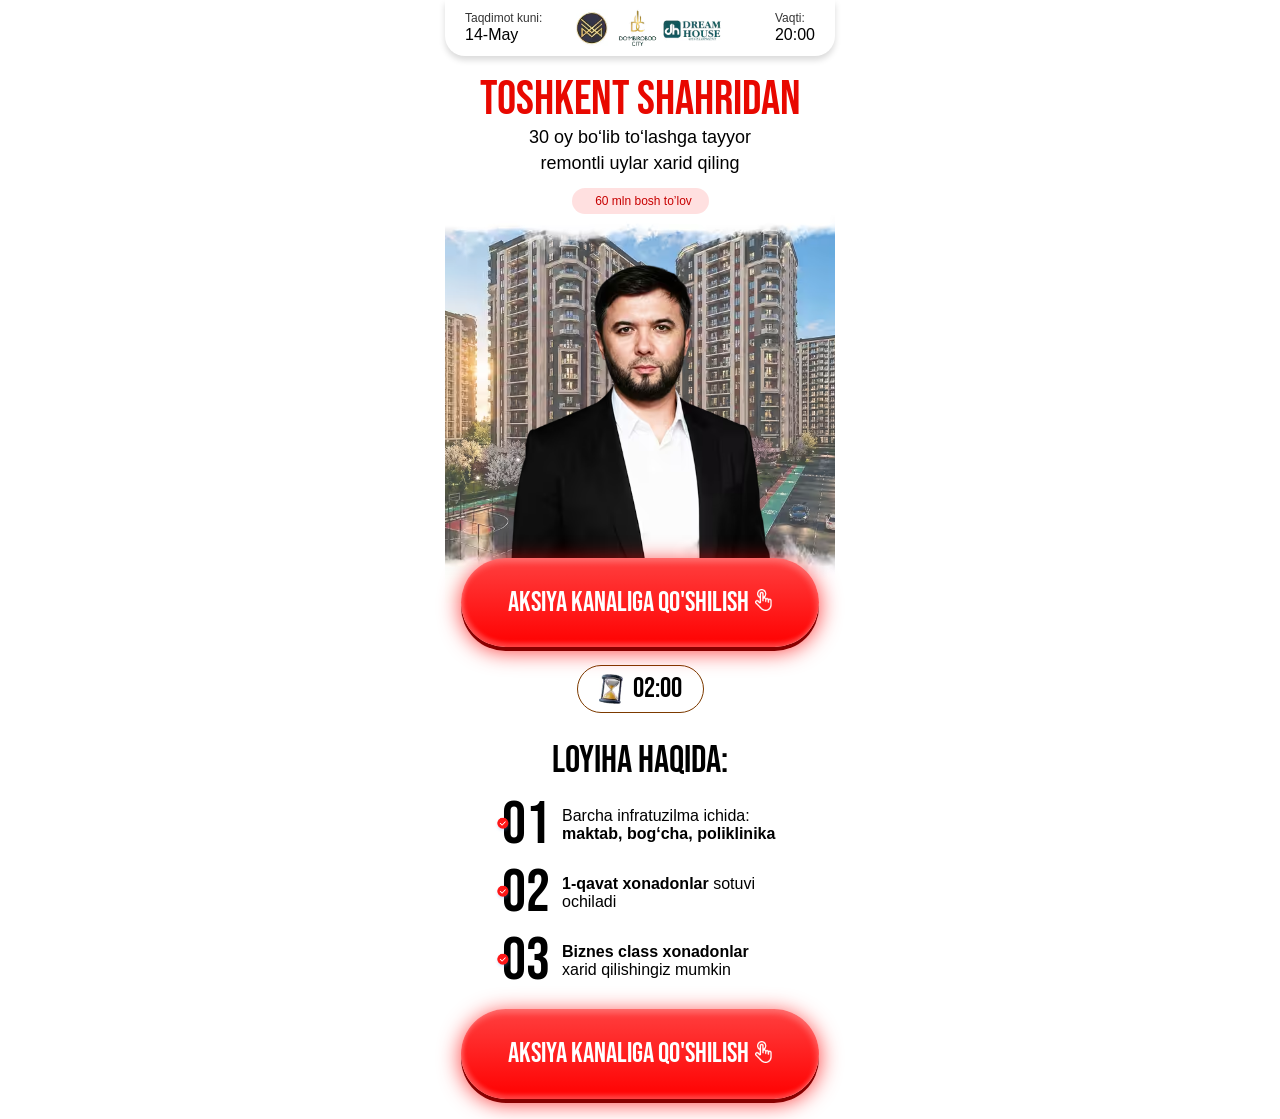
==== index.html @ 11fc129f "add" ====
<!DOCTYPE html>
<html lang="uz">

<head>

    <meta charset="UTF-8">
    <meta name="viewport" content="width=device-width, initial-scale=1.0">
    <title>Toshkent Qurilish</title>
    <style>
       body { font-family: "Inter", sans-serif } * { padding: 0; margin: 0; box-sizing: border-box } .webinar { max-width: 390px; width: 100%; margin: 0 auto; text-align: center; padding-bottom: 20px } .webinar__head { display: flex; align-items: center; justify-content: space-between; background-color: white; box-shadow: 0px 4px 6.6px 0px #00000026; border-bottom-right-radius: 20px; border-bottom-left-radius: 20px; padding: 9px 20px; margin-left: auto; margin-right: auto; margin-bottom: clamp(18px, 6.4vw, 20px) } .webinar__date { display: flex; flex-direction: column; align-items: start; gap: 2px; } .webinar__date-text { font-weight: 500; font-size: clamp(13px, 3.6vw, 16px) } .webinar__date-subtext { font-weight: 400; font-size: 12px; line-height: 100%; color: #000000CC; } .webinar__title { font-family: "Bebas Neue", sans-serif; font-weight: 400; font-size: clamp(44px, 13.7vw, 48px); line-height: 100%; color: #E80800; } .webinar__text { font-weight: 500; font-size: 18px; line-height: 145%; text-align: center; margin-bottom: 12px; } .webinar__subtext { font-family: Montserrat, sans-serif; font-weight: 500; font-size: 12px; line-height: 22px; position: relative; z-index: 11; padding: 2px 4px 2px 11px; margin-left: auto; margin-right: auto; margin-bottom: 25px; text-align: center; color: #C70000; max-width: 137px; width: 100%; background-color: rgba(255, 51, 51, 0.15); border-radius: 14px; } .webinar__bg-wrap { position: relative } .webinar__bg { position: absolute; left: 50%; transform: translateX(-50%); top: -10%; width: 100%; height: auto } .webinar__speaker { width: clamp(242px, 71.5vw, 279px); height: auto; display: flex; margin: 0 auto; position: relative; z-index: 1 } .webinar__cta img {margin-top: -4px;} .webinar__cta { display: flex; align-items: center; gap: 6px; border: none; cursor: pointer; position: relative; z-index: 1; font-family: "Bebas Neue", sans-serif; font-weight: 400; font-size: clamp(24px, 8.2vw, 28px); line-height: 106%; padding: clamp(22px, 7.7vw, 30px) clamp(14px, 5.1vw, 20px); background: linear-gradient(180deg, #FF4040 0%, #FF0000 100%); display: flex; max-width: clamp(280px, 91.8vw, 358px); width: 100%; justify-content: center; color: #fff; box-shadow: 0px 4px 0px 0px #880000,0px 4px 22.5px 0px #FF0000CC,2px -4px 4px 0px #FFFFFF40 inset,-2px 4px 6.8px 0px #FFFFFF40 inset; text-decoration: none; margin: clamp(-40px, -10.3vw, -30px) auto clamp(12px, 4.6vw, 18px); border-radius: 99px } .webinar__timer-wrap { display: inline-flex; align-items: center; justify-content: center; padding: clamp(6px, 2.1vw, 8px) clamp(14px, 5.4vw, 21px); border: 1px solid #7C3A00; border-radius: 99px; gap: clamp(7px, 2.6vw, 10px); margin-bottom: clamp(12px, 4.6vw, 28px) } .webinar__timer { font-family: "Bebas Neue", sans-serif; font-weight: 400; font-size: clamp(22px, 7.2vw, 28px); line-height: 100% } .webinar__title2 { font-family: "Bebas Neue", sans-serif; font-weight: 400; font-size: clamp(32px, 10.7vw, 38px); line-height: 106%; margin-bottom: clamp(12px, 4.6vw, 14px) } .webinar__list { text-align: left; list-style: none; display: flex; flex-direction: column; gap: 8px; margin-bottom: clamp(12px, 4.6vw, 18px) } .webinar__item { display: flex; align-items: center; gap: clamp(8px, 3.1vw, 12px); max-width: clamp(230px, 74.9vw, 292px); width: 100%; margin: 0 auto; } .webinar__item span { display: flex; align-items: center; } .webinar__item span img { width: 18px; height: 18px; margin-right: -10px; position: relative; z-index: 4; } .webinar__item span h3 { font-family: "Bebas Neue", sans-serif; font-weight: 400; font-size: 60px; line-height: 100%; letter-spacing: -5%; } .webinar__item-icon { width: clamp(32px, 10.3vw, 40px); height: clamp(32px, 10.3vw, 40px); flex-shrink: 0 } .webinar__item-text { font-size: clamp(13px, 3.6vw, 16px) }
    </style>
    <link rel="stylesheet" href="./css/main.css" media="print" onload="this.media='all'" />
    <noscript>
        <link rel="stylesheet" href="./css/main.css" />
    </noscript>

</head>

<body>
    <main class="webinar">
        <div class="webinar__head">
            <div class="webinar__date">
                <p class="webinar__date-subtext">Taqdimot kuni:</p>
                <p class="webinar__date-text">14-May</p>
            </div>
            <img src="./images/logo.avif" style="margin-left: -20px;" loading="lazy" decoding="async" width="145" height="38" alt="logo">
            <div class="webinar__date">
                <p class="webinar__date-subtext">Vaqti:</p>
                <p class="webinar__date-text">20:00</p>
            </div>
        </div>
        <h1 class="webinar__title">toshkent shahridan</h1>
        <p class="webinar__text">30 oy bo‘lib to‘lashga tayyor <br> remontli uylar xarid qiling</p>
        <p class="webinar__subtext">60 mln bosh to’lov</p>
        <div class="webinar__bg-wrap">
            <img class="webinar__bg" src="./images/bg.avif" alt="bg" loading="lazy" decoding="async" width="390"
                height="355">
            <img class="webinar__speaker" src="./images/speaker.avif" alt="speaker" loading="lazy" decoding="async"
                width="279" height="321">
        </div>
        <button class="webinar__cta webinar-cta">
            Aksiya kanaliga qo'shilish
            <img src="./images/cursor.png" loading="lazy" decoding="async" width="17" height="22" alt="cursor">
        </button>
        <div class="webinar__timer-wrap">
            <img src="./images/timer.avif" alt="timer" loading="lazy" decoding="async" width="24" height="30">
            <p class="webinar__timer" id="timer">02:00</p>
        </div>
        <h2 class="webinar__title2">Loyiha haqida:</h2>
        <ul class="webinar__list">
            <li class="webinar__item">
                <span>
                    <img src="./images/tick.png" loading="lazy" decoding="async" width="13" height="13" alt="tick">
                    <h3>01</h3>
                </span>
                <p class="webinar__item-text">Barcha infratuzilma ichida: <br> <b>maktab, bog‘cha, poliklinika</b></p>
            </li>
            <li class="webinar__item">
                <span>
                    <img src="./images/tick.png" loading="lazy" decoding="async" width="13" height="13" alt="tick">
                    <h3>02</h3>
                </span>
                <p class="webinar__item-text"><b>1-qavat xonadonlar</b> sotuvi <br> ochiladi</p>
            </li>
            <li class="webinar__item">
                <span>
                    <img src="./images/tick.png" loading="lazy" decoding="async" width="13" height="13" alt="tick">
                    <h3>03</h3>
                </span>
                <p class="webinar__item-text"><b>Biznes class xonadonlar</b> <br> xarid qilishingiz mumkin </p>
            </li>
        </ul>
         <button style="margin: 0 auto 0;" class="webinar__cta webinar-cta">
            Aksiya kanaliga qo'shilish
            <img src="./images/cursor.png" loading="lazy" decoding="async" width="17" height="22" alt="cursor">
        </button>
    </main>

    <div id="registrationModal" class="homeModal" style="display:none">
        <div class="homeModalOverlay"></div>
        <div class="homeFormContainer">
            <button class="closeButton" id="closeModalBtn">
                <svg xmlns="http://www.w3.org/2000/svg" width="16" height="16" viewBox="0 0 12 12" fill="none">
                    <path d="M1 11L11 1M1 1.00001L11 11" stroke="currentColor" stroke-width="1.5" stroke-linecap="round"/>
                </svg>
            </button>
            <div class="homeFormTop">
                <h1 class="homeFormTopTitle">Davom etish uchun telefon <br> raqamingizni qoldiring</h1>
            </div>
            <form id="registrationForm" name="contact-form">
                <div class="HomeFormRow">
                    <label class="HomeFormRowLabel" for="phone">Telefon raqamingiz:</label>
                    <div class="phone-input-container">
                        <button type="button" class="selected-country" id="selectedCountry">
                            <span class="selected-flag" id="selectedCountryFlag">🇺🇿</span>
                            <svg id="dropdownIcon" xmlns="http://www.w3.org/2000/svg" width="16" height="16" viewBox="0 0 24 24" fill="none" stroke="currentColor" stroke-width="2" stroke-linecap="round" stroke-linejoin="round">
                                <polyline points="6 9 12 15 18 9"></polyline>
                            </svg>
                            <span class="selected-code" id="selectedCountryCodeText">+998</span>
                        </button>
                        <div class="country-dropdown" id="countryDropdown" style="display:none"></div>
                        <div class="phone-field">
                            <input class="HomeFormRowInput phone-input" type="tel" id="phone" name="phone" inputmode="numeric" placeholder="88 888 88 88" autocomplete="tel" style="border:0;background:transparent;padding-left:5px">
                        </div>
                    </div>
                    <p class="homeFormErrorText" id="phoneError" style="display:none">❌ Telefon raqam mos emas!</p>
                </div>
                <button type="submit" class="HomeFormBtn" id="submitBtn">DAVOM ETISH</button>
            </form>
        </div>
    </div>

    <script src="./js/phoneFormatter.js" defer></script>
    <script src="./js/app.js" defer></script>
</body>

</html>
---- css/main.css ----
@font-face { font-family: 'Bebas Neue'; font-style: normal; font-weight: 400; font-display: swap; src: url(../fonts/BebasNeue-Regular.subset-AZa-z-0-9-punct-percent.woff2) format('woff2') } .homeModal, .homeModalOverlay { position: fixed; top: 0; height: 100vh; width: 100%; left: 0; } .homeModal { z-index: 30; justify-content: center; align-items: center; display: flex; } .homeModalOverlay { background-color: rgba(0, 0, 0, 0.3); backdrop-filter: blur(5px); } .homeFormContainer { position: relative; z-index: 30; background-color: #fff; color: #000; border-radius: 8px; padding: 20px 40px 40px; width: 100%; max-width: 520px; box-shadow: 0 4px 12px rgba(0, 0, 0, 0.1); margin: 0 20px; position: fixed; top: 50%; left: 50%; transform: translate(-50%, -50%); } .homeFormTop { display: flex; justify-content: space-between; } .homeFormTopTitle { font-family: Inter, sans-serif; font-size: clamp(21px, 6.6vw, 24px); margin: 0 0 20px; color: #000; font-weight: 600; text-align: center; margin-left: auto; margin-right: auto; } .closeButton { background: 0 0; border: none; cursor: pointer; padding: 4px; justify-content: center; align-items: center; display: flex; position: absolute; top: 20px; right: 20px; color: #000; } .homeFormErrorText { color: #e53e3e; margin-bottom: 12px; font-size: 14px; font-family: system-ui, -apple-system, BlinkMacSystemFont, "Segoe UI", sans-serif; padding-top: 5px; padding-bottom: 5px; } .HomeFormRowInput, .HomeFormRowLabel { font-family: system-ui, -apple-system, BlinkMacSystemFont, "Segoe UI", sans-serif; font-size: 18px; } .HomeFormRow { margin-bottom: 20px; } .HomeFormRowLabel { display: block; margin-bottom: 6px; color: #000; } .HomeFormRowInput { width: 100%; padding: 10px 16px; border: 1px solid #c9c9c9; min-height: 48px; background-color: #f3f7f8; border-radius: 6px; font-weight: 400; outline: 0; height: 50px; transition: border-color 0.2s; } .HomeFormRowInput:focus { border-color: #CA3400; } .HomeFormRowInput::placeholder { color: #aaa; } .HomeFormBtn { font-family: sans-serif; height: 60px; width: 100%; cursor: pointer; border-radius: 10px; background: linear-gradient(135deg, #FF4B2B 0%, #FF416C 100%); transition: 0.3s; font-weight: 700; font-size: 28px; color: white; text-transform: uppercase; border: none; position: relative; display: flex; align-items: center; justify-content: center; } .phone-input-container { display: flex; align-items: center; position: relative; border: 1px solid #c9c9c9; background-color: transparent; border-radius: 6px; } .phone-input-container:focus { border-color: #e71f1f; } .selected-code { display: flex; margin-left: 10px; } .country-selector { position: relative; margin-right: 10px; } .selected-country { color: #000; display: flex; align-items: center; padding: 10px; padding-right: 0; border-radius: 6px; cursor: pointer; min-height: 50px; font-family: sans-serif !important; font-size: 18px; font-weight: 400 !important; min-width: max-content; border: none; background-color: transparent; } .country-dropdown { position: absolute; top: 110%; left: 0; width: 100%; background-color: #fff; border: 1px solid #c9c9c9; border-radius: 6px; box-shadow: 0 4px 12px rgba(0, 0, 0, 0.1); z-index: 40; max-height: 200px; overflow-y: auto; font-family: sans-serif !important; font-weight: 400 !important; } .country-option { display: flex; justify-content: space-between; align-items: center; padding: 10px; cursor: pointer; font-family: sans-serif; font-weight: 400 !important; } .country-option:hover { background-color: #f3f7f8; } .country-option.selected { background-color: #e6f0fa; } @media screen and (max-width: 768px) { .homeFormContainer { max-width: 100%; padding: 80px 20px 20px; margin: 0; border-radius: 6px; height: 100vh; } .homeFormTopTitle { text-align: center; max-width: 408px; margin-left: auto; margin-right: auto; font-weight: 700; margin-bottom: 15px; } .homeFormTop { flex-direction: column; align-items: flex-start; } .closeButton { width: 100%; height: 50px; background-color: #000; color: #fff; padding-right: 20px; top: 0; left: 0; justify-content: end; } .homeFormErrorText { font-size: 12px; margin-bottom: 8px; } .HomeFormRowLabel { margin-bottom: 6px; } .HomeFormRowInput { padding: 0 12px; min-height: 40px; background-color: transparent; } .HomeFormRowInput::placeholder { color: #a3a3a3; } .HomeFormBtn { font-size: 18px; font-weight: 700; margin-top: 24px; } } @media screen and (max-width: 480px) { .homeFormContainer { max-width: 100%; padding: 80px 20px 20px; margin: 0; border-radius: 6px; height: 100vh; } .homeFormTopTitle { text-align: center; margin: 0 auto 15px; } .homeFormErrorText { font-size: 12px; margin-bottom: 8px; } .HomeFormRowLabel { margin-bottom: 6px; } .HomeFormRowInput { padding: 0 12px; min-height: 40px; background-color: transparent; border-radius: 10px; } .HomeFormRowInput::placeholder { color: #a3a3a3; } .HomeFormBtn { font-size: 16px; padding: 10px 0; margin-top: 24px; height: 50px; } }
---- css/main.css ----
@font-face { font-family: 'Bebas Neue'; font-style: normal; font-weight: 400; font-display: swap; src: url(../fonts/BebasNeue-Regular.subset-AZa-z-0-9-punct-percent.woff2) format('woff2') } .homeModal, .homeModalOverlay { position: fixed; top: 0; height: 100vh; width: 100%; left: 0; } .homeModal { z-index: 30; justify-content: center; align-items: center; display: flex; } .homeModalOverlay { background-color: rgba(0, 0, 0, 0.3); backdrop-filter: blur(5px); } .homeFormContainer { position: relative; z-index: 30; background-color: #fff; color: #000; border-radius: 8px; padding: 20px 40px 40px; width: 100%; max-width: 520px; box-shadow: 0 4px 12px rgba(0, 0, 0, 0.1); margin: 0 20px; position: fixed; top: 50%; left: 50%; transform: translate(-50%, -50%); } .homeFormTop { display: flex; justify-content: space-between; } .homeFormTopTitle { font-family: Inter, sans-serif; font-size: clamp(21px, 6.6vw, 24px); margin: 0 0 20px; color: #000; font-weight: 600; text-align: center; margin-left: auto; margin-right: auto; } .closeButton { background: 0 0; border: none; cursor: pointer; padding: 4px; justify-content: center; align-items: center; display: flex; position: absolute; top: 20px; right: 20px; color: #000; } .homeFormErrorText { color: #e53e3e; margin-bottom: 12px; font-size: 14px; font-family: system-ui, -apple-system, BlinkMacSystemFont, "Segoe UI", sans-serif; padding-top: 5px; padding-bottom: 5px; } .HomeFormRowInput, .HomeFormRowLabel { font-family: system-ui, -apple-system, BlinkMacSystemFont, "Segoe UI", sans-serif; font-size: 18px; } .HomeFormRow { margin-bottom: 20px; } .HomeFormRowLabel { display: block; margin-bottom: 6px; color: #000; } .HomeFormRowInput { width: 100%; padding: 10px 16px; border: 1px solid #c9c9c9; min-height: 48px; background-color: #f3f7f8; border-radius: 6px; font-weight: 400; outline: 0; height: 50px; transition: border-color 0.2s; } .HomeFormRowInput:focus { border-color: #CA3400; } .HomeFormRowInput::placeholder { color: #aaa; } .HomeFormBtn { font-family: sans-serif; height: 60px; width: 100%; cursor: pointer; border-radius: 10px; background: linear-gradient(135deg, #FF4B2B 0%, #FF416C 100%); transition: 0.3s; font-weight: 700; font-size: 28px; color: white; text-transform: uppercase; border: none; position: relative; display: flex; align-items: center; justify-content: center; } .phone-input-container { display: flex; align-items: center; position: relative; border: 1px solid #c9c9c9; background-color: transparent; border-radius: 6px; } .phone-input-container:focus { border-color: #e71f1f; } .selected-code { display: flex; margin-left: 10px; } .country-selector { position: relative; margin-right: 10px; } .selected-country { color: #000; display: flex; align-items: center; padding: 10px; padding-right: 0; border-radius: 6px; cursor: pointer; min-height: 50px; font-family: sans-serif !important; font-size: 18px; font-weight: 400 !important; min-width: max-content; border: none; background-color: transparent; } .country-dropdown { position: absolute; top: 110%; left: 0; width: 100%; background-color: #fff; border: 1px solid #c9c9c9; border-radius: 6px; box-shadow: 0 4px 12px rgba(0, 0, 0, 0.1); z-index: 40; max-height: 200px; overflow-y: auto; font-family: sans-serif !important; font-weight: 400 !important; } .country-option { display: flex; justify-content: space-between; align-items: center; padding: 10px; cursor: pointer; font-family: sans-serif; font-weight: 400 !important; } .country-option:hover { background-color: #f3f7f8; } .country-option.selected { background-color: #e6f0fa; } @media screen and (max-width: 768px) { .homeFormContainer { max-width: 100%; padding: 80px 20px 20px; margin: 0; border-radius: 6px; height: 100vh; } .homeFormTopTitle { text-align: center; max-width: 408px; margin-left: auto; margin-right: auto; font-weight: 700; margin-bottom: 15px; } .homeFormTop { flex-direction: column; align-items: flex-start; } .closeButton { width: 100%; height: 50px; background-color: #000; color: #fff; padding-right: 20px; top: 0; left: 0; justify-content: end; } .homeFormErrorText { font-size: 12px; margin-bottom: 8px; } .HomeFormRowLabel { margin-bottom: 6px; } .HomeFormRowInput { padding: 0 12px; min-height: 40px; background-color: transparent; } .HomeFormRowInput::placeholder { color: #a3a3a3; } .HomeFormBtn { font-size: 18px; font-weight: 700; margin-top: 24px; } } @media screen and (max-width: 480px) { .homeFormContainer { max-width: 100%; padding: 80px 20px 20px; margin: 0; border-radius: 6px; height: 100vh; } .homeFormTopTitle { text-align: center; margin: 0 auto 15px; } .homeFormErrorText { font-size: 12px; margin-bottom: 8px; } .HomeFormRowLabel { margin-bottom: 6px; } .HomeFormRowInput { padding: 0 12px; min-height: 40px; background-color: transparent; border-radius: 10px; } .HomeFormRowInput::placeholder { color: #a3a3a3; } .HomeFormBtn { font-size: 16px; padding: 10px 0; margin-top: 24px; height: 50px; } }
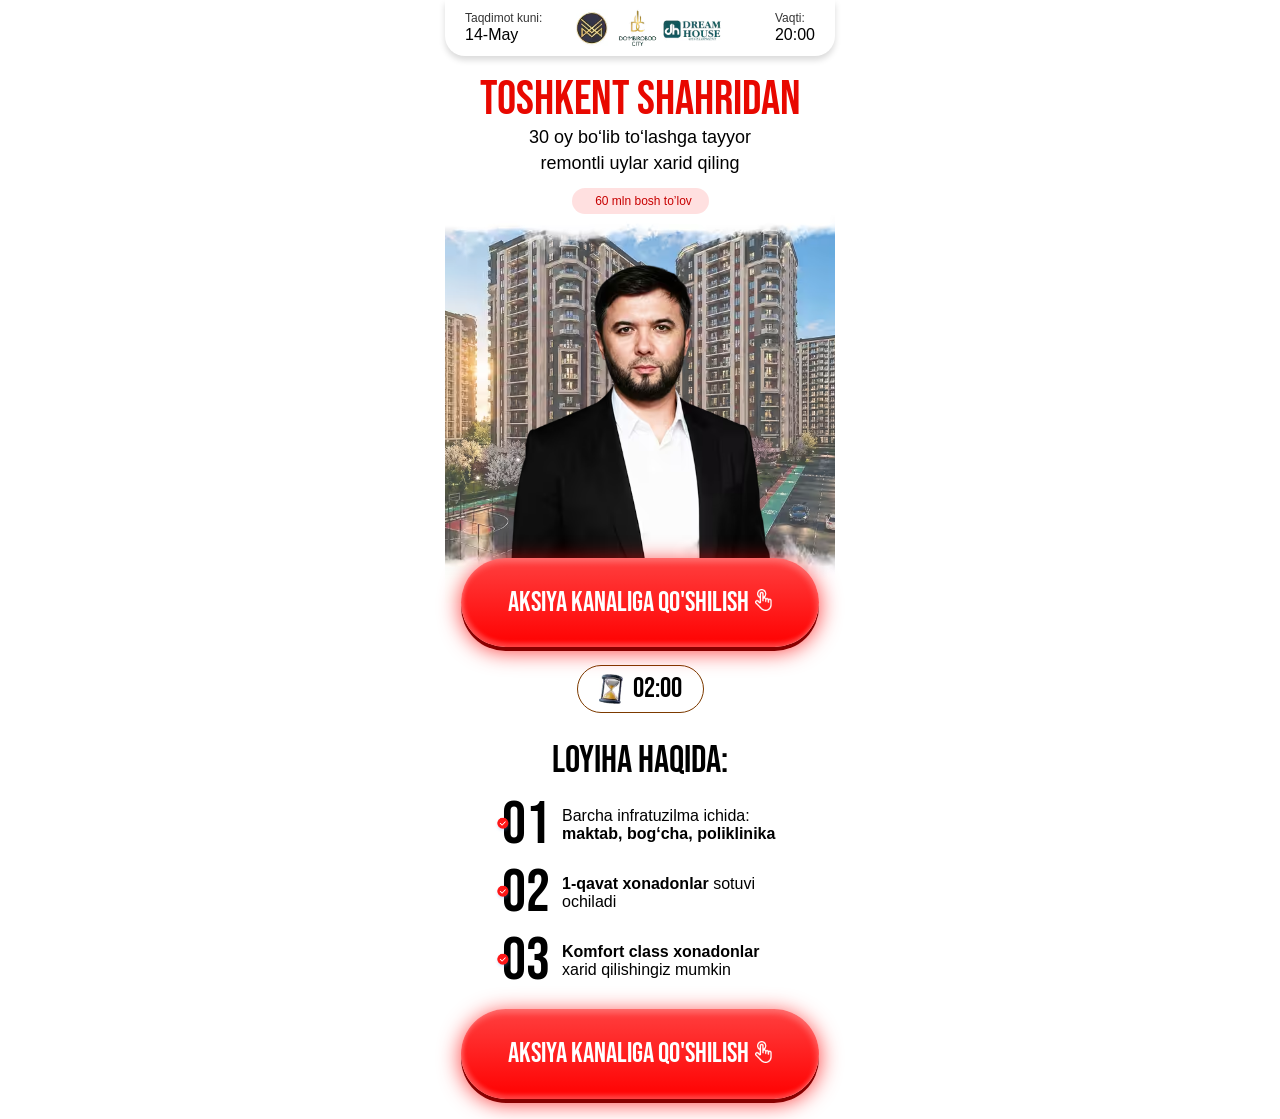
==== commit 6c2140af: "Add files via upload" ====
--- a/index.html
+++ b/index.html
@@ -9,6 +9,23 @@
     <style>
        body { font-family: "Inter", sans-serif } * { padding: 0; margin: 0; box-sizing: border-box } .webinar { max-width: 390px; width: 100%; margin: 0 auto; text-align: center; padding-bottom: 20px } .webinar__head { display: flex; align-items: center; justify-content: space-between; background-color: white; box-shadow: 0px 4px 6.6px 0px #00000026; border-bottom-right-radius: 20px; border-bottom-left-radius: 20px; padding: 9px 20px; margin-left: auto; margin-right: auto; margin-bottom: clamp(18px, 6.4vw, 20px) } .webinar__date { display: flex; flex-direction: column; align-items: start; gap: 2px; } .webinar__date-text { font-weight: 500; font-size: clamp(13px, 3.6vw, 16px) } .webinar__date-subtext { font-weight: 400; font-size: 12px; line-height: 100%; color: #000000CC; } .webinar__title { font-family: "Bebas Neue", sans-serif; font-weight: 400; font-size: clamp(44px, 13.7vw, 48px); line-height: 100%; color: #E80800; } .webinar__text { font-weight: 500; font-size: 18px; line-height: 145%; text-align: center; margin-bottom: 12px; } .webinar__subtext { font-family: Montserrat, sans-serif; font-weight: 500; font-size: 12px; line-height: 22px; position: relative; z-index: 11; padding: 2px 4px 2px 11px; margin-left: auto; margin-right: auto; margin-bottom: 25px; text-align: center; color: #C70000; max-width: 137px; width: 100%; background-color: rgba(255, 51, 51, 0.15); border-radius: 14px; } .webinar__bg-wrap { position: relative } .webinar__bg { position: absolute; left: 50%; transform: translateX(-50%); top: -10%; width: 100%; height: auto } .webinar__speaker { width: clamp(242px, 71.5vw, 279px); height: auto; display: flex; margin: 0 auto; position: relative; z-index: 1 } .webinar__cta img {margin-top: -4px;} .webinar__cta { display: flex; align-items: center; gap: 6px; border: none; cursor: pointer; position: relative; z-index: 1; font-family: "Bebas Neue", sans-serif; font-weight: 400; font-size: clamp(24px, 8.2vw, 28px); line-height: 106%; padding: clamp(22px, 7.7vw, 30px) clamp(14px, 5.1vw, 20px); background: linear-gradient(180deg, #FF4040 0%, #FF0000 100%); display: flex; max-width: clamp(280px, 91.8vw, 358px); width: 100%; justify-content: center; color: #fff; box-shadow: 0px 4px 0px 0px #880000,0px 4px 22.5px 0px #FF0000CC,2px -4px 4px 0px #FFFFFF40 inset,-2px 4px 6.8px 0px #FFFFFF40 inset; text-decoration: none; margin: clamp(-40px, -10.3vw, -30px) auto clamp(12px, 4.6vw, 18px); border-radius: 99px } .webinar__timer-wrap { display: inline-flex; align-items: center; justify-content: center; padding: clamp(6px, 2.1vw, 8px) clamp(14px, 5.4vw, 21px); border: 1px solid #7C3A00; border-radius: 99px; gap: clamp(7px, 2.6vw, 10px); margin-bottom: clamp(12px, 4.6vw, 28px) } .webinar__timer { font-family: "Bebas Neue", sans-serif; font-weight: 400; font-size: clamp(22px, 7.2vw, 28px); line-height: 100% } .webinar__title2 { font-family: "Bebas Neue", sans-serif; font-weight: 400; font-size: clamp(32px, 10.7vw, 38px); line-height: 106%; margin-bottom: clamp(12px, 4.6vw, 14px) } .webinar__list { text-align: left; list-style: none; display: flex; flex-direction: column; gap: 8px; margin-bottom: clamp(12px, 4.6vw, 18px) } .webinar__item { display: flex; align-items: center; gap: clamp(8px, 3.1vw, 12px); max-width: clamp(230px, 74.9vw, 292px); width: 100%; margin: 0 auto; } .webinar__item span { display: flex; align-items: center; } .webinar__item span img { width: 18px; height: 18px; margin-right: -10px; position: relative; z-index: 4; } .webinar__item span h3 { font-family: "Bebas Neue", sans-serif; font-weight: 400; font-size: 60px; line-height: 100%; letter-spacing: -5%; } .webinar__item-icon { width: clamp(32px, 10.3vw, 40px); height: clamp(32px, 10.3vw, 40px); flex-shrink: 0 } .webinar__item-text { font-size: clamp(13px, 3.6vw, 16px) }
     </style>
+    <!-- Meta Pixel Code -->
+<script>
+!function(f,b,e,v,n,t,s)
+{if(f.fbq)return;n=f.fbq=function(){n.callMethod?
+n.callMethod.apply(n,arguments):n.queue.push(arguments)};
+if(!f._fbq)f._fbq=n;n.push=n;n.loaded=!0;n.version='2.0';
+n.queue=[];t=b.createElement(e);t.async=!0;
+t.src=v;s=b.getElementsByTagName(e)[0];
+s.parentNode.insertBefore(t,s)}(window, document,'script',
+'https://connect.facebook.net/en_US/fbevents.js');
+fbq('init', '905925909122350');
+fbq('track', 'PageView');
+</script>
+<noscript><img height="1" width="1" style="display:none"
+src="https://www.facebook.com/tr?id=905925909122350&ev=PageView&noscript=1"
+/></noscript>
+<!-- End Meta Pixel Code -->
     <link rel="stylesheet" href="./css/main.css" media="print" onload="this.media='all'" />
     <noscript>
         <link rel="stylesheet" href="./css/main.css" />
@@ -67,7 +84,7 @@
                     <img src="./images/tick.png" loading="lazy" decoding="async" width="13" height="13" alt="tick">
                     <h3>03</h3>
                 </span>
-                <p class="webinar__item-text"><b>Biznes class xonadonlar</b> <br> xarid qilishingiz mumkin </p>
+                <p class="webinar__item-text"><b>Komfort class xonadonlar</b> <br> xarid qilishingiz mumkin </p>
             </li>
         </ul>
          <button style="margin: 0 auto 0;" class="webinar__cta webinar-cta">
